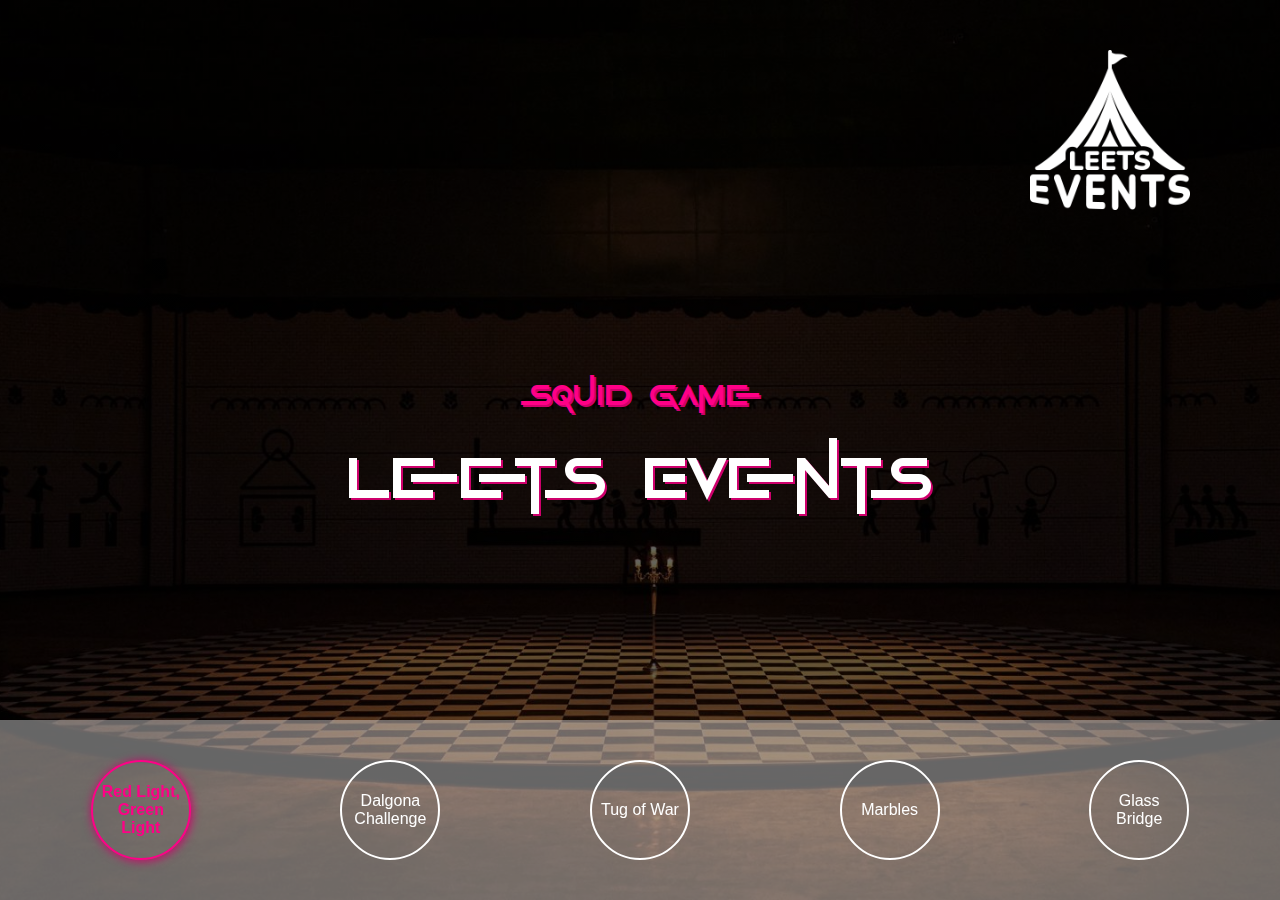
==== index.html @ 09e87fae "squid game" ====
<!DOCTYPE html>
<html lang="en">
<head>
    <meta charset="UTF-8">
    <meta name="viewport" content="width=device-width, initial-scale=1.0">
    <title>Squid Game Leets Events</title>
    <link rel="stylesheet" href="./style.css">
</head>
<body>
    <div class="landing-page" id="landing">
        <img class="leets-logo" src="./images/LE_Logo.png" />
        <h1 class="title">Squid Game</h1>
        <h1 class="title" style="color: white; font-size: 4rem;">Leets Events</h1>
        <div class="roadmap">
            <div class="roadmap-items">
                <div class="roadmap-item active">Red Light, Green Light</div>
                <div class="roadmap-item">Dalgona Challenge</div>
                <div class="roadmap-item">Tug of War</div>
                <div class="roadmap-item">Marbles</div>
                <div class="roadmap-item">Glass Bridge</div>
            </div>
        </div>
    </div>

    <div id="gamePages"></div>
    <div id="gameOver"></div>
</body>
<script src="./script.js" type="module"></script>
<script src="./gameOver.js" type="module"></script>
</html>
---- style.css ----
@import url('https://fonts.googleapis.com/css2?family=Roboto+Mono:wght@700&display=swap');

@font-face {
    font-family: "Game Of Squids";
    src: url('./fonts/Game\ Of\ Squids.otf') format('woff2');
    font-weight: bold;
}

:root {
    --pink: #ff0087;
    --dark-pink: #ce006c;
    --teal: #12b886;
    --dark-blue: #1c1c1c;
    --white: #ffffff;
}

* {
    margin: 0;
    padding: 0;
    box-sizing: border-box;
    font-family: Arial, sans-serif;
}

body {
    height: 100vh;
    width: 100vw;
    background-color: var(--dark-blue);
    color: var(--white);
}

.leets-logo{
    position: fixed;
    height: 15rem;
    -o-object-fit: contain;
    object-fit: contain;
    width: 15rem;
    top: 10px;
    right: 50px;
}

.landing-page {
    background-image: linear-gradient(0deg, rgba(0, 0, 0, 0.6) 0%, rgba(0, 0, 0, 0.6) 100%), url('./images/bg7.jpg');
    background-position: center center;
    background-size: cover;
    background-repeat: no-repeat;
    height: 100vh;
    display: flex;
    flex-direction: column;
    justify-content: center;
    align-items: center;
    padding: 2rem;
}

.title {
    font-family: 'Game Of Squids';
    color: var(--pink);
    text-align: center;
    text-shadow: 2px 2px var(--dark-pink);
}

.roadmap {
    place-content: center;
    /* place-items: center; */
    position: fixed;
    bottom: 0%;
    height: 20%;
    width: 100%;
    background: rgba(255, 255, 255, 0.4);
    padding: 1rem;
}

.roadmap-items {
    display: flex;
    justify-content: space-around;
    align-items: center;
}

.side-roadmap-items {
    height: 100%;
    width: 30%;
    display: flex;
    flex-direction: column;
    justify-content: space-around;
    align-items: center;
}

.roadmap-item {
    border-radius: 50%;
    border: 2px solid var(--white);
    width: 100px;
    height: 100px;
    place-content: center;
    justify-content: center;
    align-items: center;
    text-align: center;
    color: var(--white);
    padding: 0.5rem;
}

.roadmap-item.active {
    box-shadow: 1px 1px 10px var(--dark-pink);
    border: 2px solid var(--pink);
    color: var(--pink);
    font-weight: bold;
}

.game-page {
    display: none;
    height: 100vh;
    padding: 2rem;
}

.game-container {
    height: 100%;
    width: 100%;
    display: flex;
    flex-direction: row;
    justify-content: space-between;
}

.game-content {
    gap: 8rem;
    background-position: center center;
    background-size: cover;
    background-repeat: no-repeat;
    width: 80%;
    display: flex;
    flex-direction: column;
    text-align: center;
    place-content: center;
    place-items: center;
}

.side-roadmap {
    display: flex;
    flex-direction: column;
    place-content: center;
    place-items: center;
    height: 100%;
    width: 20%;
    background: rgba(255, 255, 255, 0.4);
    padding: 1rem;
}

.countdown {
    font-family: 'Roboto Mono', monospace;
    -webkit-font-smoothing: antialiased;
    -moz-osx-font-smoothing: grayscale;
    color: white;
    font-size: 10rem;
    color: var(--teal);
    text-align: center;
    margin: 2rem 0;
}

.game-title {
    font-size: 4rem;
    color: var(--pink);
    margin-bottom: 1rem;
}

.start-button {
    background-color: var(--pink);
    color: var(--white);
    border: none;
    padding: 1rem 2rem;
    font-size: 1.2rem;
    border-radius: 5px;
    cursor: pointer;
    margin-top: 2rem;
    transition: background-color 0.3s;
}

.start-button:hover {
    background-color: var(--dark-pink);
}
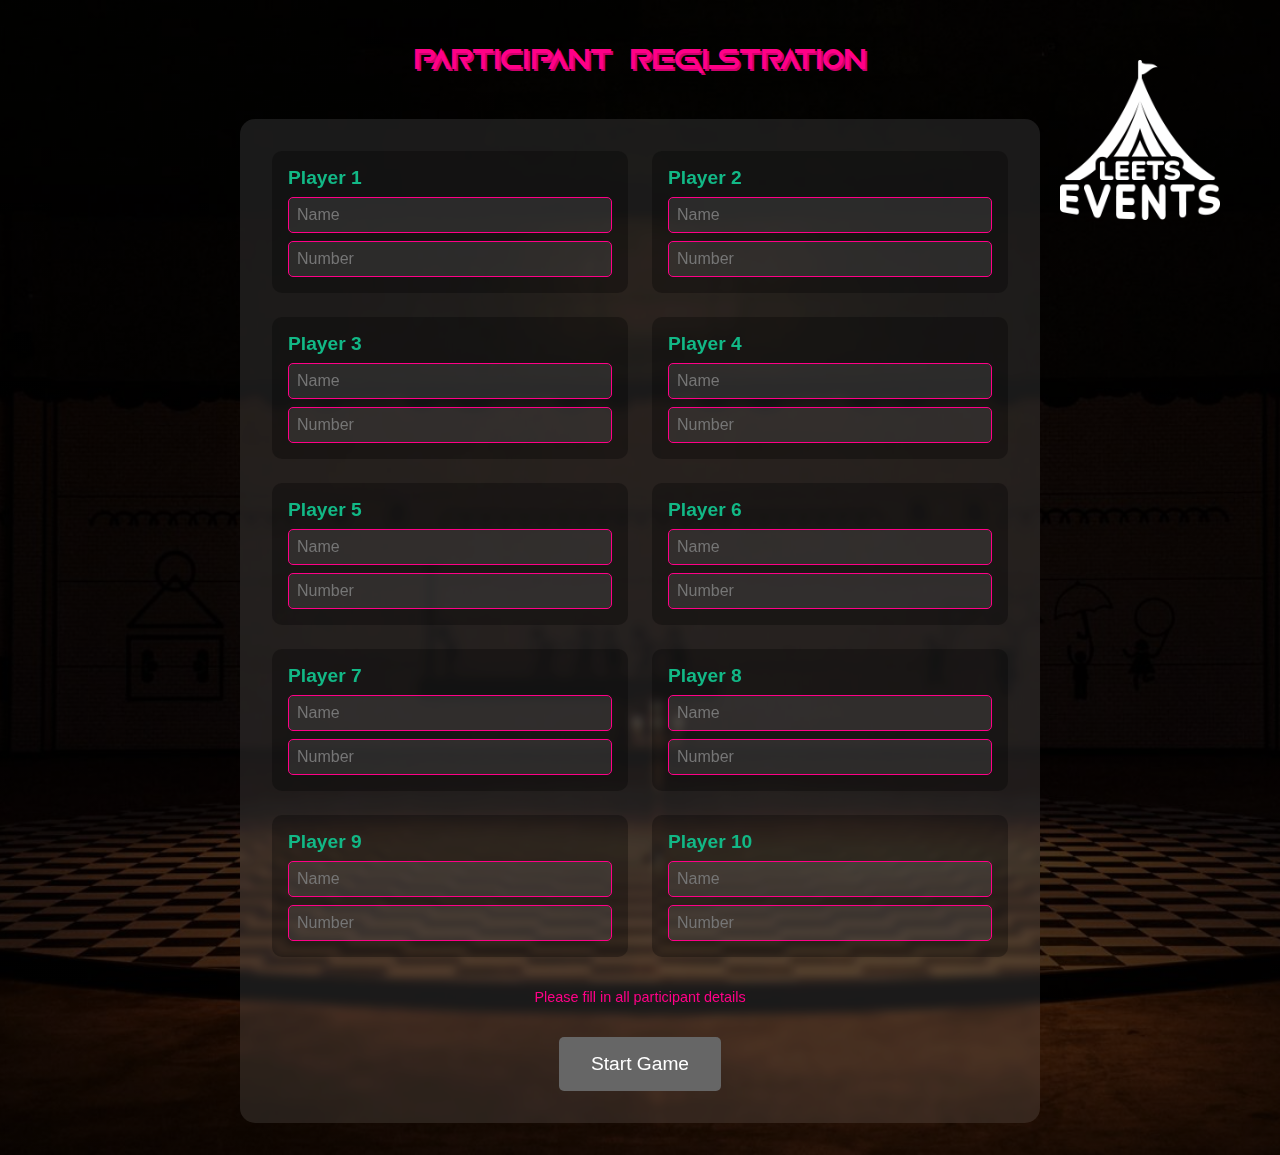
==== commit ca711c08: "squid game" ====
--- a/index.html
+++ b/index.html
@@ -7,24 +7,14 @@
     <link rel="stylesheet" href="./style.css">
 </head>
 <body>
-    <div class="landing-page" id="landing">
-        <img class="leets-logo" src="./images/LE_Logo.png" />
-        <h1 class="title">Squid Game</h1>
-        <h1 class="title" style="color: white; font-size: 4rem;">Leets Events</h1>
-        <div class="roadmap">
-            <div class="roadmap-items">
-                <div class="roadmap-item active">Red Light, Green Light</div>
-                <div class="roadmap-item">Dalgona Challenge</div>
-                <div class="roadmap-item">Tug of War</div>
-                <div class="roadmap-item">Marbles</div>
-                <div class="roadmap-item">Glass Bridge</div>
-            </div>
-        </div>
-    </div>
-
+    <div class="registration-page" id="registration"></div>
+    <div class="landing-page" id="landing"></div>
     <div id="gamePages"></div>
     <div id="gameOver"></div>
-</body>
-<script src="./script.js" type="module"></script>
-<script src="./gameOver.js" type="module"></script>
+    <script src="./script.js" type="module"></script>
+    <script src="./gameOver.js" type="module"></script>
+    <script src="./regester.js" type="module"></script>
+    <script src="./loby.js" type="module"></script>
+</body>     
+
 </html>--- a/style.css
+++ b/style.css
@@ -3,6 +3,12 @@
 @font-face {
     font-family: "Game Of Squids";
     src: url('./fonts/Game\ Of\ Squids.otf') format('woff2');
+    font-weight: bold;
+}
+
+@font-face {
+    font-family: "Casio";
+    src: url('./fonts/digital-7/digital-7.ttf') format('woff2');
     font-weight: bold;
 }
 
@@ -26,6 +32,8 @@
     width: 100vw;
     background-color: var(--dark-blue);
     color: var(--white);
+    transition: all 0.3s ease;
+    overflow-x: hidden;
 }
 
 .leets-logo{
@@ -34,23 +42,31 @@
     -o-object-fit: contain;
     object-fit: contain;
     width: 15rem;
-    top: 10px;
-    right: 50px;
+    top: 20px;
+    right: 20px;
 }
 
 .landing-page {
+    display: none;
+    height: 100vh;
+    flex-direction: column;
+    justify-content: center;
+    align-items: center;
+    padding: 2rem;
+}
+.loby {
+    display: flex;
+    flex-direction: column;
+    height: 80%;
+    width: 100%;
     background-image: linear-gradient(0deg, rgba(0, 0, 0, 0.6) 0%, rgba(0, 0, 0, 0.6) 100%), url('./images/bg7.jpg');
     background-position: center center;
     background-size: cover;
     background-repeat: no-repeat;
-    height: 100vh;
-    display: flex;
-    flex-direction: column;
     justify-content: center;
     align-items: center;
-    padding: 2rem;
-}
-
+    text-align: center;
+}
 .title {
     font-family: 'Game Of Squids';
     color: var(--pink);
@@ -61,8 +77,6 @@
 .roadmap {
     place-content: center;
     /* place-items: center; */
-    position: fixed;
-    bottom: 0%;
     height: 20%;
     width: 100%;
     background: rgba(255, 255, 255, 0.4);
@@ -108,6 +122,7 @@
     display: none;
     height: 100vh;
     padding: 2rem;
+    transition: all 1s ease;
 }
 
 .game-container {
@@ -143,11 +158,11 @@
 }
 
 .countdown {
-    font-family: 'Roboto Mono', monospace;
+    font-family: 'Casio', monospace;
     -webkit-font-smoothing: antialiased;
     -moz-osx-font-smoothing: grayscale;
     color: white;
-    font-size: 10rem;
+    font-size: 12rem;
     color: var(--teal);
     text-align: center;
     margin: 2rem 0;
@@ -174,3 +189,122 @@
 .start-button:hover {
     background-color: var(--dark-pink);
 }
+
+
+
+
+
+
+/* registeration  */
+
+.registration-page {
+    background-image: linear-gradient(0deg, rgba(0, 0, 0, 0.7) 0%, rgba(0, 0, 0, 0.7) 100%), url('./images/bg7.jpg');
+    background-position: center center;
+    background-size: cover;
+    background-repeat: no-repeat;
+    min-height: 100vh;
+    display: flex;
+    flex-direction: column;
+    align-items: center;
+    padding: 2rem;
+}
+
+
+.registration-container {
+    background: rgba(255, 255, 255, 0.1);
+    backdrop-filter: blur(5px);
+    border-radius: 15px;
+    padding: 2rem;
+    width: 100%;
+    max-width: 800px;
+    margin-top: 2rem;
+}
+
+.participants-grid {
+    display: grid;
+    grid-template-columns: repeat(2, 1fr);
+    gap: 1.5rem;
+    margin-bottom: 2rem;
+}
+
+.participant-card {
+    background: rgba(0, 0, 0, 0.3);
+    border-radius: 10px;
+    padding: 1rem;
+    display: flex;
+    flex-direction: column;
+    gap: 0.5rem;
+}
+
+.participant-number {
+    color: var(--teal);
+    font-size: 1.2rem;
+    font-weight: bold;
+}
+
+.input-group {
+    display: flex;
+    flex-direction: column;
+    gap: 0.5rem;
+}
+
+input {
+    background: rgba(255, 255, 255, 0.1);
+    border: 1px solid var(--pink);
+    border-radius: 5px;
+    padding: 0.5rem;
+    color: var(--white);
+    font-size: 1rem;
+}
+
+input:focus {
+    outline: none;
+    border-color: var(--teal);
+    box-shadow: 0 0 5px var(--teal);
+}
+
+.buttons-container {
+    display: flex;
+    gap: 1rem;
+    justify-content: center;
+    margin-top: 2rem;
+}
+
+.button {
+    background-color: var(--pink);
+    color: var(--white);
+    border: none;
+    padding: 1rem 2rem;
+    font-size: 1.2rem;
+    border-radius: 5px;
+    cursor: pointer;
+    transition: all 0.3s ease;
+}
+
+.button:hover {
+    background-color: var(--dark-pink);
+    transform: scale(1.05);
+}
+
+.button:disabled {
+    background-color: #666;
+    cursor: not-allowed;
+    transform: none;
+}
+
+.validation-message {
+    color: var(--pink);
+    font-size: 0.9rem;
+    margin-top: 1rem;
+    text-align: center;
+}
+
+@keyframes shake {
+    0%, 100% { transform: translateX(0); }
+    25% { transform: translateX(5px); }
+    75% { transform: translateX(-5px); }
+}
+
+.shake {
+    animation: shake 0.5s ease-in-out;
+}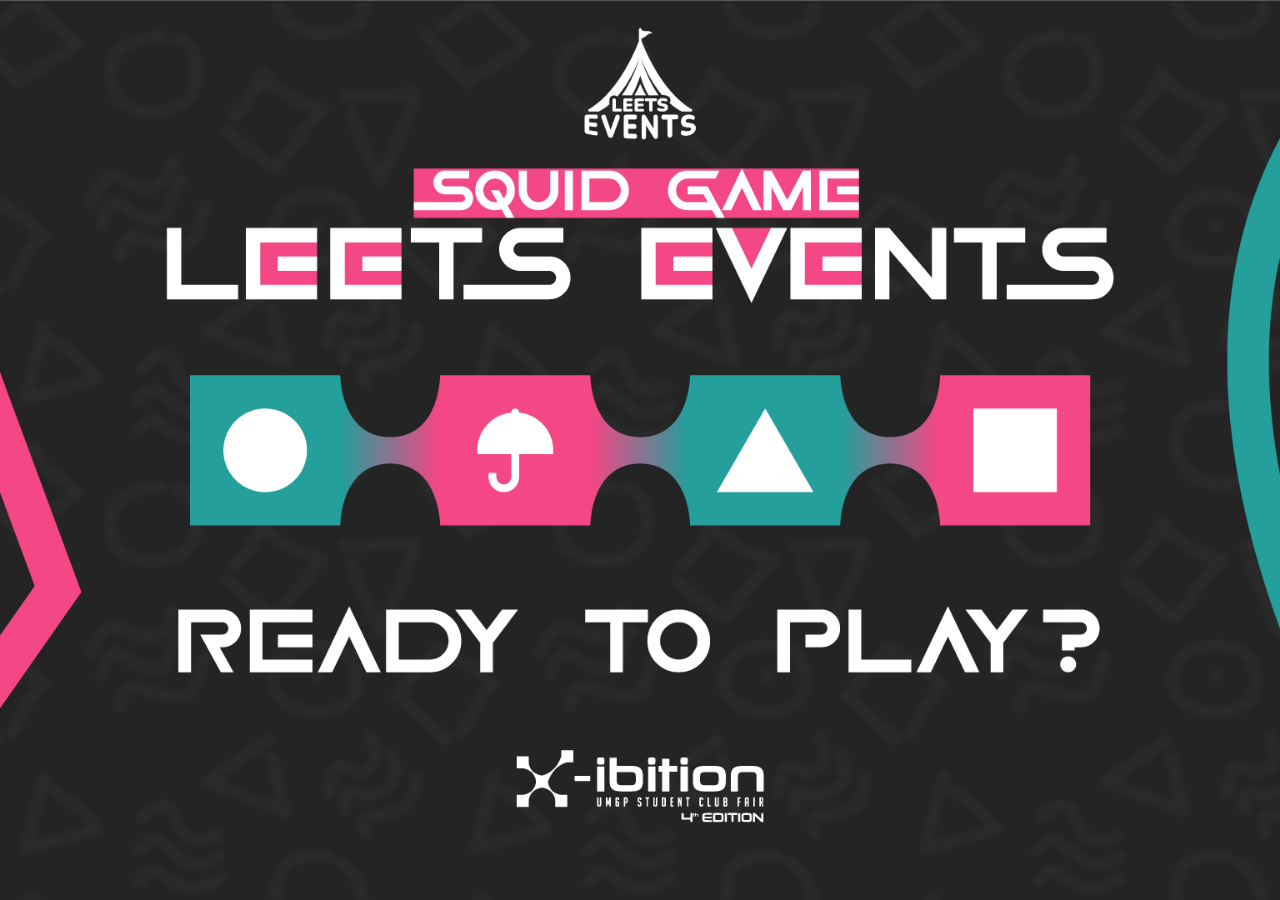
==== commit 8f7c2df4: "squid game" ====
--- a/index.html
+++ b/index.html
@@ -13,7 +13,6 @@
     <div id="gameOver"></div>
     <script src="./script.js" type="module"></script>
     <script src="./gameOver.js" type="module"></script>
-    <script src="./regester.js" type="module"></script>
     <script src="./loby.js" type="module"></script>
 </body>     
 
--- a/style.css
+++ b/style.css
@@ -1,4 +1,6 @@
 @import url('https://fonts.googleapis.com/css2?family=Roboto+Mono:wght@700&display=swap');
+@import url('https://fonts.googleapis.com/css2?family=Montserrat:ital,wght@0,100..900;1,100..900&display=swap');
+
 
 @font-face {
     font-family: "Game Of Squids";
@@ -10,6 +12,7 @@
     font-family: "Casio";
     src: url('./fonts/digital-7/digital-7.ttf') format('woff2');
     font-weight: bold;
+
 }
 
 :root {
@@ -36,30 +39,20 @@
     overflow-x: hidden;
 }
 
-.leets-logo{
-    position: fixed;
-    height: 15rem;
-    -o-object-fit: contain;
-    object-fit: contain;
-    width: 15rem;
-    top: 20px;
-    right: 20px;
-}
 
 .landing-page {
-    display: none;
+    display: flex;
     height: 100vh;
     flex-direction: column;
     justify-content: center;
     align-items: center;
-    padding: 2rem;
 }
 .loby {
     display: flex;
     flex-direction: column;
-    height: 80%;
+    height: 100%;
     width: 100%;
-    background-image: linear-gradient(0deg, rgba(0, 0, 0, 0.6) 0%, rgba(0, 0, 0, 0.6) 100%), url('./images/bg7.jpg');
+    background-image: url('./images/TV.jpg');
     background-position: center center;
     background-size: cover;
     background-repeat: no-repeat;
@@ -71,57 +64,11 @@
     font-family: 'Game Of Squids';
     color: var(--pink);
     text-align: center;
-    text-shadow: 2px 2px var(--dark-pink);
-}
-
-.roadmap {
-    place-content: center;
-    /* place-items: center; */
-    height: 20%;
-    width: 100%;
-    background: rgba(255, 255, 255, 0.4);
-    padding: 1rem;
-}
-
-.roadmap-items {
-    display: flex;
-    justify-content: space-around;
-    align-items: center;
-}
-
-.side-roadmap-items {
-    height: 100%;
-    width: 30%;
-    display: flex;
-    flex-direction: column;
-    justify-content: space-around;
-    align-items: center;
-}
-
-.roadmap-item {
-    border-radius: 50%;
-    border: 2px solid var(--white);
-    width: 100px;
-    height: 100px;
-    place-content: center;
-    justify-content: center;
-    align-items: center;
-    text-align: center;
-    color: var(--white);
-    padding: 0.5rem;
-}
-
-.roadmap-item.active {
-    box-shadow: 1px 1px 10px var(--dark-pink);
-    border: 2px solid var(--pink);
-    color: var(--pink);
-    font-weight: bold;
 }
 
 .game-page {
     display: none;
     height: 100vh;
-    padding: 2rem;
     transition: all 1s ease;
 }
 
@@ -138,7 +85,7 @@
     background-position: center center;
     background-size: cover;
     background-repeat: no-repeat;
-    width: 80%;
+    width: 100%;
     display: flex;
     flex-direction: column;
     text-align: center;
@@ -146,165 +93,23 @@
     place-items: center;
 }
 
-.side-roadmap {
+.countdown {
     display: flex;
-    flex-direction: column;
+    position: fixed;
+    bottom: 130px;
+    right: 210px;
+    color: var(--white);
+    text-align: center;
+    justify-content: center;
+    align-items: center;
     place-content: center;
     place-items: center;
-    height: 100%;
-    width: 20%;
-    background: rgba(255, 255, 255, 0.4);
-    padding: 1rem;
 }
 
-.countdown {
-    font-family: 'Casio', monospace;
+.countdown span{
+    font-family: "Montserrat", serif;
+    font-weight: bold;
     -webkit-font-smoothing: antialiased;
     -moz-osx-font-smoothing: grayscale;
-    color: white;
-    font-size: 12rem;
-    color: var(--teal);
-    text-align: center;
-    margin: 2rem 0;
-}
-
-.game-title {
-    font-size: 4rem;
-    color: var(--pink);
-    margin-bottom: 1rem;
-}
-
-.start-button {
-    background-color: var(--pink);
-    color: var(--white);
-    border: none;
-    padding: 1rem 2rem;
-    font-size: 1.2rem;
-    border-radius: 5px;
-    cursor: pointer;
-    margin-top: 2rem;
-    transition: background-color 0.3s;
-}
-
-.start-button:hover {
-    background-color: var(--dark-pink);
-}
-
-
-
-
-
-
-/* registeration  */
-
-.registration-page {
-    background-image: linear-gradient(0deg, rgba(0, 0, 0, 0.7) 0%, rgba(0, 0, 0, 0.7) 100%), url('./images/bg7.jpg');
-    background-position: center center;
-    background-size: cover;
-    background-repeat: no-repeat;
-    min-height: 100vh;
-    display: flex;
-    flex-direction: column;
-    align-items: center;
-    padding: 2rem;
-}
-
-
-.registration-container {
-    background: rgba(255, 255, 255, 0.1);
-    backdrop-filter: blur(5px);
-    border-radius: 15px;
-    padding: 2rem;
-    width: 100%;
-    max-width: 800px;
-    margin-top: 2rem;
-}
-
-.participants-grid {
-    display: grid;
-    grid-template-columns: repeat(2, 1fr);
-    gap: 1.5rem;
-    margin-bottom: 2rem;
-}
-
-.participant-card {
-    background: rgba(0, 0, 0, 0.3);
-    border-radius: 10px;
-    padding: 1rem;
-    display: flex;
-    flex-direction: column;
-    gap: 0.5rem;
-}
-
-.participant-number {
-    color: var(--teal);
-    font-size: 1.2rem;
-    font-weight: bold;
-}
-
-.input-group {
-    display: flex;
-    flex-direction: column;
-    gap: 0.5rem;
-}
-
-input {
-    background: rgba(255, 255, 255, 0.1);
-    border: 1px solid var(--pink);
-    border-radius: 5px;
-    padding: 0.5rem;
-    color: var(--white);
-    font-size: 1rem;
-}
-
-input:focus {
-    outline: none;
-    border-color: var(--teal);
-    box-shadow: 0 0 5px var(--teal);
-}
-
-.buttons-container {
-    display: flex;
-    gap: 1rem;
-    justify-content: center;
-    margin-top: 2rem;
-}
-
-.button {
-    background-color: var(--pink);
-    color: var(--white);
-    border: none;
-    padding: 1rem 2rem;
-    font-size: 1.2rem;
-    border-radius: 5px;
-    cursor: pointer;
-    transition: all 0.3s ease;
-}
-
-.button:hover {
-    background-color: var(--dark-pink);
-    transform: scale(1.05);
-}
-
-.button:disabled {
-    background-color: #666;
-    cursor: not-allowed;
-    transform: none;
-}
-
-.validation-message {
-    color: var(--pink);
-    font-size: 0.9rem;
-    margin-top: 1rem;
-    text-align: center;
-}
-
-@keyframes shake {
-    0%, 100% { transform: translateX(0); }
-    25% { transform: translateX(5px); }
-    75% { transform: translateX(-5px); }
-}
-
-.shake {
-    animation: shake 0.5s ease-in-out;
+    font-size : 12rem;
 }